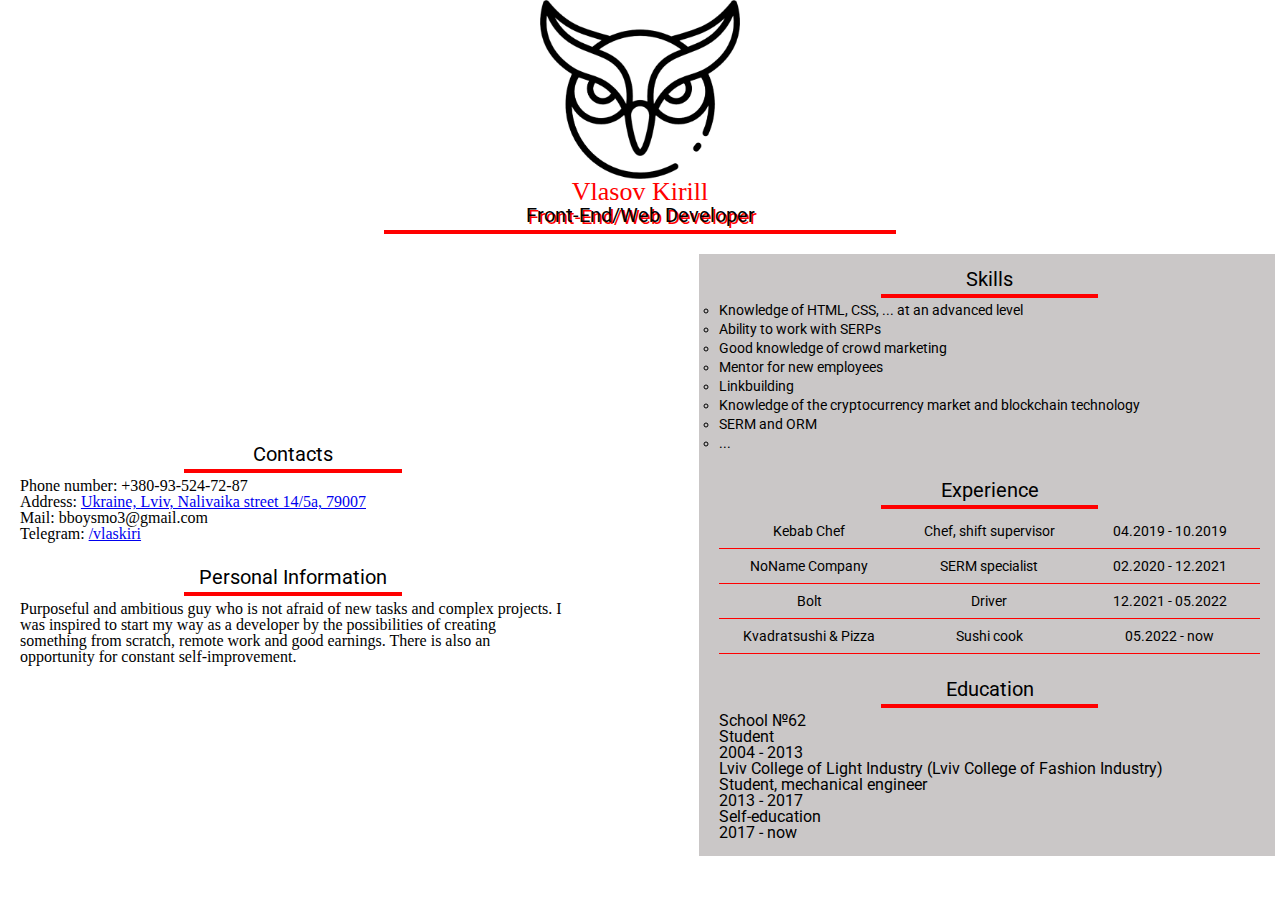
==== index.html @ 7f2b5b8c "upgrade file" ====
<!DOCTYPE html>
<html lang="en">
<head>
    <meta charset="UTF-8">
    <title>Vlasov Kirill CV</title>
    <link href="assets/styles/reset.css" rel="stylesheet"/>
    <link href="assets/styles/main.css" rel="stylesheet"/>
    <link href="assets/styles/components.css" rel="stylesheet"/>
    <meta content="width=device-width, initial-scale=1.0" name="viewport">
    <link href="https://fonts.googleapis.com" rel="preconnect">
    <link crossorigin href="https://fonts.gstatic.com" rel="preconnect">
    <link href="https://fonts.googleapis.com/css2?family=Roboto:wght@100;400;700&display=swap" rel="stylesheet">
</head>
<body>
<header class="backcolor-1">
    <img alt="owl image" class="avatar" src="assets/images/OWL.png"/>
    <div class="h1">
        <h1>Vlasov Kirill</h1>
    </div>
    <div class="h2">
        <h2>Front-End/Web Developer</h2>
    </div>
</header>

<main class="container">
    <div class="container-1">
        <div class="h2-1">
            <h2>Contacts</h2>
            <p>Phone number: +380-93-524-72-87</p>
            <p>Address: <a href="https://goo.gl/maps/vkyfWQnYKJ6B3HQ1A" target="_blank"> Ukraine, Lviv, Nalivaika street 14/5a,
                79007</a></p>
            <p>Mail: bboysmo3@gmail.com</p>
            <p>Telegram: <a href="https://t.me/vlaskiri" target="_blank">/vlaskiri</a></p>
        </div>
        <div class="h2-2">
            <h2>Personal Information</h2>
            <p>Purposeful and ambitious guy who is not afraid of new tasks and complex projects. I was inspired to start my way as a developer by the possibilities of creating something from scratch, remote work and good earnings. There is also an opportunity for constant self-improvement.</p>
        </div>
    </div>
    <section class="container-2">
        <div class="h2-3">
            <h2>Skills</h2>
            <ul>
                <li>Knowledge of HTML, CSS, ... at an advanced level</li>
                <li>Ability to work with SERPs</li>
                <li>Good knowledge of crowd marketing</li>
                <li>Mentor for new employees</li>
                <li>Linkbuilding</li>
                <li>Knowledge of the cryptocurrency market and blockchain technology</li>
                <li>SERM and ORM</li>
                <li>...</li>
            </ul>
        </div>
        <div class="h2-4">
            <h2>Experience</h2>
            <table class="table-1">
                <tr>
                    <td>Kebab Chef</td>
                    <td>Chef, shift supervisor</td>
                    <td>04.2019 - 10.2019</td>
                </tr>
                <tr>
                    <td>NoName Company</td>
                    <td>SERM specialist</td>
                    <td>02.2020 - 12.2021</td>
                </tr>
                <tr>
                    <td>Bolt</td>
                    <td>Driver</td>
                    <td>12.2021 - 05.2022</td>
                </tr>
                <tr>
                    <td>Kvadratsushi & Pizza</td>
                    <td>Sushi cook</td>
                    <td>05.2022 - now</td>
                </tr>
            </table>
        </div>
        <div class="h2-5">
            <h2>Education</h2>
            <div class="table">
                <div class="table-row">
                    <div class="table-column">School №62</div>
                    <div>Student</div>
                    <div>2004 - 2013</div>
                </div>
                <div>
                    <div>Lviv College of Light Industry (Lviv College of Fashion Industry)</div>
                    <div>Student, mechanical engineer</div>
                    <div>2013 - 2017</div>
                </div>
                <div>
                    <div>Self-education</div>
                    <div></div>
                    <div>2017 - now</div>
                </div>
            </div>
        </div>
        </section>
</main>
</body>
</html>
---- assets/styles/main.css ----
body {
    background-color: rgb(255, 255, 255);
    font-size: 16px;
    font-weight: normal;
    font-family: 'Roboto', sans-serif;
}

.container {
    display: flex;
    align-items: center;
    width: 100%;
    justify-content: space-between;
}

@media (max-width: 700px) {
    .container {
        display: block;
        text-align: center;
    }
}

.a {
    width: calc(100vw - 20px);
    gap: 20px
}
---- assets/styles/components.css ----
.backcolor-1 {
    background-image: url(/assets/images/avatar.jpg);
    padding-bottom: 10px;
}
.avatar {
    width: 200px;
    display: block;
    margin-left: auto;
    margin-right: auto;
}

p {
    font-size: 16px;
    font-family: cursive;
}

ul {
    font-size: 14px;
    list-style: circle;
}

td {
    font-size: 14px;
    width: 20%;
}

h1 {
    font-size: 26px;
    font-family: serif;
    color: red;
    text-align: center;
}

h2 {
    text-align: center;
    font-size: 20px;
    color: rgb(0, 0, 0);
}

.h2 {
    text-shadow: red 2px 2px;
}

h2::after {
    content: '';
    margin-top: 5px;
    margin-right: 30%;
    margin-left: 30%;
    margin-bottom: 5px;
    color: black;
    padding: 2px 0 2px 0;
    background-color: red;
    display: flex;
}

.container-2 {
    background-color: rgb(202, 199, 199);
    padding-left: 5px;
}

.container-2 li {
    padding-bottom: 5px;
}

.container-1, .container-2 {
    flex-basis: 45%;
    margin: 5px 5px;
}

.h2-1, .h2-2, .h2-3, .h2-4, .h2-5 {
    padding: 10px;
    margin: 5px;
}

table {
    text-align: center;
}

.table-1, .table-2 {
    width: 100%;
}

.table-1 td {
    padding: 10px 10px;
    border-bottom: 1px solid rgb(255, 0, 0);
}

.table-2 td {
    padding: 10px 10px;
    border-bottom: 1px solid rgb(255, 0, 0);
}
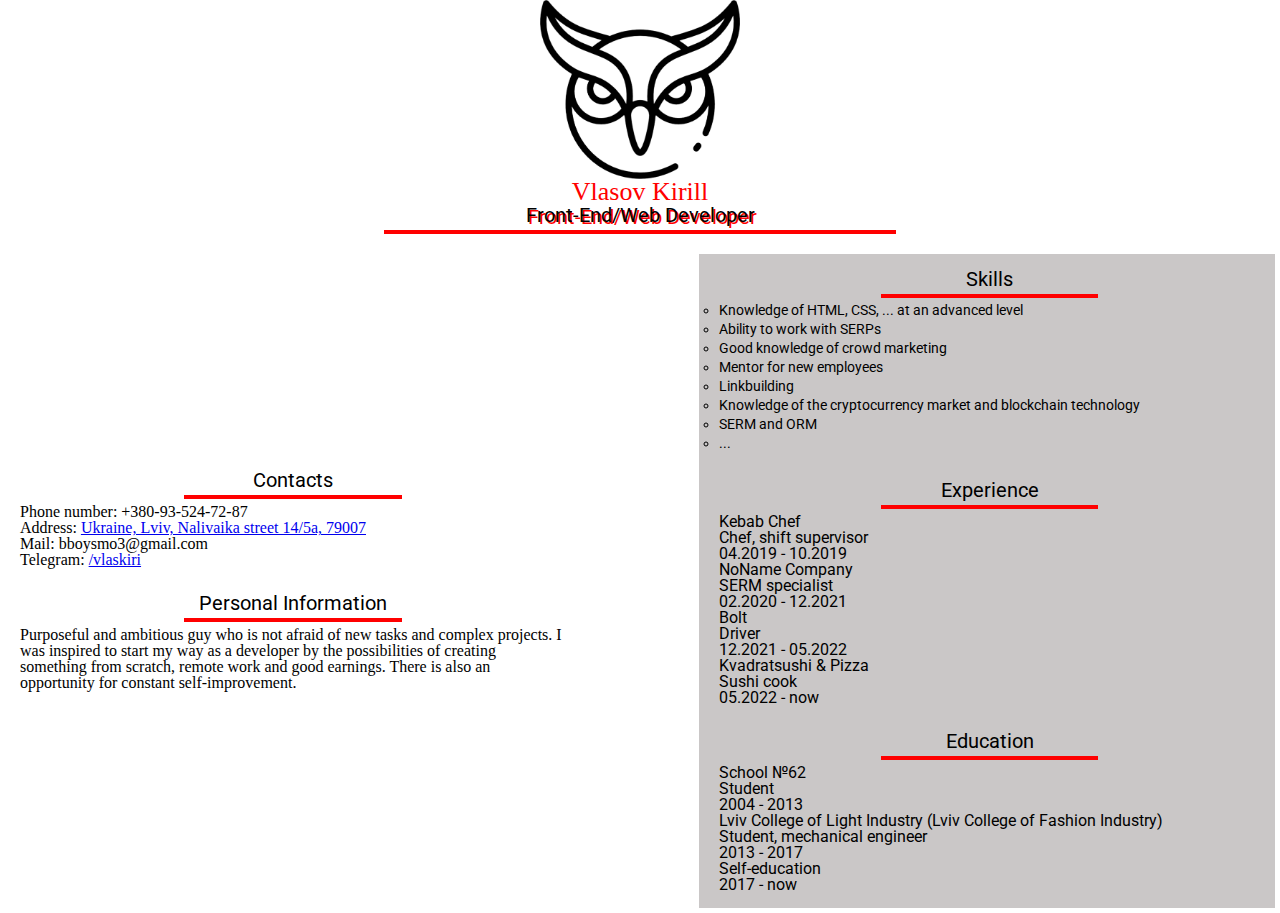
==== commit 720f7d0f: "upgrade file" ====
--- a/index.html
+++ b/index.html
@@ -4,6 +4,7 @@
     <meta charset="UTF-8">
     <title>Vlasov Kirill CV</title>
     <link href="assets/styles/reset.css" rel="stylesheet"/>
+    <link href="assets/styles/header.css" rel="stylesheet"/>
     <link href="assets/styles/main.css" rel="stylesheet"/>
     <link href="assets/styles/components.css" rel="stylesheet"/>
     <meta content="width=device-width, initial-scale=1.0" name="viewport">
@@ -53,32 +54,32 @@
         </div>
         <div class="h2-4">
             <h2>Experience</h2>
-            <table class="table-1">
-                <tr>
-                    <td>Kebab Chef</td>
-                    <td>Chef, shift supervisor</td>
-                    <td>04.2019 - 10.2019</td>
-                </tr>
-                <tr>
-                    <td>NoName Company</td>
-                    <td>SERM specialist</td>
-                    <td>02.2020 - 12.2021</td>
-                </tr>
-                <tr>
-                    <td>Bolt</td>
-                    <td>Driver</td>
-                    <td>12.2021 - 05.2022</td>
-                </tr>
-                <tr>
-                    <td>Kvadratsushi & Pizza</td>
-                    <td>Sushi cook</td>
-                    <td>05.2022 - now</td>
-                </tr>
-            </table>
+            <div class="table-1">
+                <div>
+                    <div>Kebab Chef</div>
+                    <div>Chef, shift supervisor</div>
+                    <div>04.2019 - 10.2019</div>
+                </div>
+                <div>
+                    <div>NoName Company</div>
+                    <div>SERM specialist</div>
+                    <div>02.2020 - 12.2021</div>
+                </div>
+                <div>
+                    <div>Bolt</div>
+                    <div>Driver</div>
+                    <div>12.2021 - 05.2022</div>
+                </div>
+                <div>
+                    <div>Kvadratsushi & Pizza</div>
+                    <div>Sushi cook</div>
+                    <div>05.2022 - now</div>
+                </div>
+            </div>
         </div>
         <div class="h2-5">
             <h2>Education</h2>
-            <div class="table">
+            <div class="table-2">
                 <div class="table-row">
                     <div class="table-column">School №62</div>
                     <div>Student</div>
--- a/assets/styles/header.css
+++ b/assets/styles/header.css
@@ -0,0 +1,39 @@
+.backcolor-1 {
+    background-image: url(/assets/images/avatar.jpg);
+    padding-bottom: 10px;
+}
+.avatar {
+    width: 200px;
+    display: block;
+    margin-left: auto;
+    margin-right: auto;
+}
+
+h1 {
+    font-size: 26px;
+    font-family: serif;
+    color: red;
+    text-align: center;
+}
+
+h2 {
+    text-align: center;
+    font-size: 20px;
+    color: rgb(0, 0, 0);
+}
+
+.h2 {
+    text-shadow: red 2px 2px;
+}
+
+h2::after {
+    content: '';
+    margin-top: 5px;
+    margin-right: 30%;
+    margin-left: 30%;
+    margin-bottom: 5px;
+    color: black;
+    padding: 2px 0 2px 0;
+    background-color: red;
+    display: flex;
+}--- a/assets/styles/components.css
+++ b/assets/styles/components.css
@@ -1,14 +1,3 @@
-.backcolor-1 {
-    background-image: url(/assets/images/avatar.jpg);
-    padding-bottom: 10px;
-}
-.avatar {
-    width: 200px;
-    display: block;
-    margin-left: auto;
-    margin-right: auto;
-}
-
 p {
     font-size: 16px;
     font-family: cursive;
@@ -24,33 +13,10 @@
     width: 20%;
 }
 
-h1 {
-    font-size: 26px;
-    font-family: serif;
-    color: red;
-    text-align: center;
-}
-
 h2 {
     text-align: center;
     font-size: 20px;
     color: rgb(0, 0, 0);
-}
-
-.h2 {
-    text-shadow: red 2px 2px;
-}
-
-h2::after {
-    content: '';
-    margin-top: 5px;
-    margin-right: 30%;
-    margin-left: 30%;
-    margin-bottom: 5px;
-    color: black;
-    padding: 2px 0 2px 0;
-    background-color: red;
-    display: flex;
 }
 
 .container-2 {
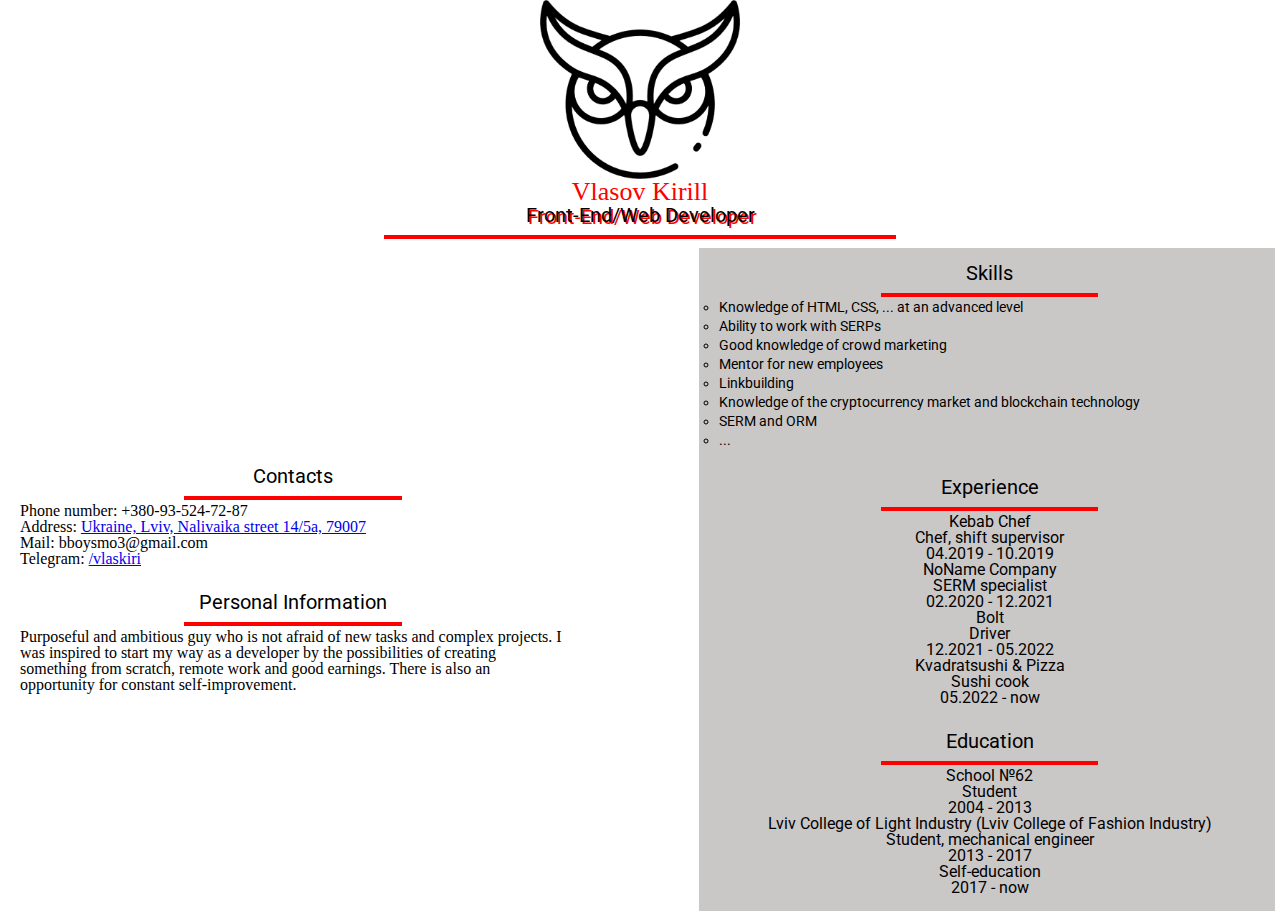
==== commit b559998f: "upgrade file" ====
--- a/index.html
+++ b/index.html
@@ -24,22 +24,22 @@
 </header>
 
 <main class="container">
-    <div class="container-1">
-        <div class="h2-1">
+    <article class="container-1">
+        <section class="h2-1">
             <h2>Contacts</h2>
             <p>Phone number: +380-93-524-72-87</p>
             <p>Address: <a href="https://goo.gl/maps/vkyfWQnYKJ6B3HQ1A" target="_blank"> Ukraine, Lviv, Nalivaika street 14/5a,
                 79007</a></p>
             <p>Mail: bboysmo3@gmail.com</p>
             <p>Telegram: <a href="https://t.me/vlaskiri" target="_blank">/vlaskiri</a></p>
-        </div>
-        <div class="h2-2">
+        </section>
+        <section class="h2-2">
             <h2>Personal Information</h2>
             <p>Purposeful and ambitious guy who is not afraid of new tasks and complex projects. I was inspired to start my way as a developer by the possibilities of creating something from scratch, remote work and good earnings. There is also an opportunity for constant self-improvement.</p>
-        </div>
-    </div>
-    <section class="container-2">
-        <div class="h2-3">
+        </section>
+    </article>
+    <article class="container-2">
+        <section class="h2-3">
             <h2>Skills</h2>
             <ul>
                 <li>Knowledge of HTML, CSS, ... at an advanced level</li>
@@ -51,53 +51,53 @@
                 <li>SERM and ORM</li>
                 <li>...</li>
             </ul>
-        </div>
-        <div class="h2-4">
+        </section>
+        <section class="h2-4">
             <h2>Experience</h2>
             <div class="table-1">
-                <div>
-                    <div>Kebab Chef</div>
-                    <div>Chef, shift supervisor</div>
-                    <div>04.2019 - 10.2019</div>
+                <div class="table-row">
+                    <div class="table-column">Kebab Chef</div>
+                    <div class="table-column">Chef, shift supervisor</div>
+                    <div class="table-column">04.2019 - 10.2019</div>
                 </div>
-                <div>
-                    <div>NoName Company</div>
-                    <div>SERM specialist</div>
-                    <div>02.2020 - 12.2021</div>
+                <div class="table-row">
+                    <div class="table-column">NoName Company</div>
+                    <div class="table-column">SERM specialist</div>
+                    <div class="table-column">02.2020 - 12.2021</div>
                 </div>
-                <div>
-                    <div>Bolt</div>
-                    <div>Driver</div>
-                    <div>12.2021 - 05.2022</div>
+                <div class="table-row">
+                    <div class="table-column">Bolt</div>
+                    <div class="table-column">Driver</div>
+                    <div class="table-column">12.2021 - 05.2022</div>
                 </div>
-                <div>
-                    <div>Kvadratsushi & Pizza</div>
-                    <div>Sushi cook</div>
-                    <div>05.2022 - now</div>
+                <div class="table-row">
+                    <div class="table-column">Kvadratsushi & Pizza</div>
+                    <div class="table-column">Sushi cook</div>
+                    <div class="table-column">05.2022 - now</div>
                 </div>
             </div>
-        </div>
-        <div class="h2-5">
+        </section>
+        <section class="h2-5">
             <h2>Education</h2>
             <div class="table-2">
                 <div class="table-row">
                     <div class="table-column">School №62</div>
-                    <div>Student</div>
-                    <div>2004 - 2013</div>
+                    <div class="table-column">Student</div>
+                    <div class="table-column">2004 - 2013</div>
                 </div>
-                <div>
-                    <div>Lviv College of Light Industry (Lviv College of Fashion Industry)</div>
-                    <div>Student, mechanical engineer</div>
-                    <div>2013 - 2017</div>
+                <div class="table-row">
+                    <div class="table-column">Lviv College of Light Industry (Lviv College of Fashion Industry)</div>
+                    <div class="table-column">Student, mechanical engineer</div>
+                    <div class="table-column">2013 - 2017</div>
                 </div>
-                <div>
-                    <div>Self-education</div>
-                    <div></div>
-                    <div>2017 - now</div>
+                <div class="table-row">
+                    <div class="table-column">Self-education</div>
+                    <div class="table-column"></div>
+                    <div class="table-column">2017 - now</div>
                 </div>
             </div>
-        </div>
         </section>
+        </article>
 </main>
 </body>
 </html>--- a/assets/styles/header.css
+++ b/assets/styles/header.css
@@ -1,6 +1,6 @@
 .backcolor-1 {
     background-image: url(/assets/images/avatar.jpg);
-    padding-bottom: 10px;
+    padding-bottom: 1px;
 }
 .avatar {
     width: 200px;
@@ -28,10 +28,10 @@
 
 h2::after {
     content: '';
-    margin-top: 5px;
+    margin-top: 10px;
     margin-right: 30%;
     margin-left: 30%;
-    margin-bottom: 5px;
+    margin-bottom: 3px;
     color: black;
     padding: 2px 0 2px 0;
     background-color: red;
--- a/assets/styles/components.css
+++ b/assets/styles/components.css
@@ -38,20 +38,17 @@
     margin: 5px;
 }
 
-table {
+.table-1, .table-2 {
+    width: 100%;
     text-align: center;
 }
 
-.table-1, .table-2 {
-    width: 100%;
-}
-
-.table-1 td {
+.table-1 table-column {
     padding: 10px 10px;
     border-bottom: 1px solid rgb(255, 0, 0);
 }
 
-.table-2 td {
+.table-2 table-column {
     padding: 10px 10px;
     border-bottom: 1px solid rgb(255, 0, 0);
 }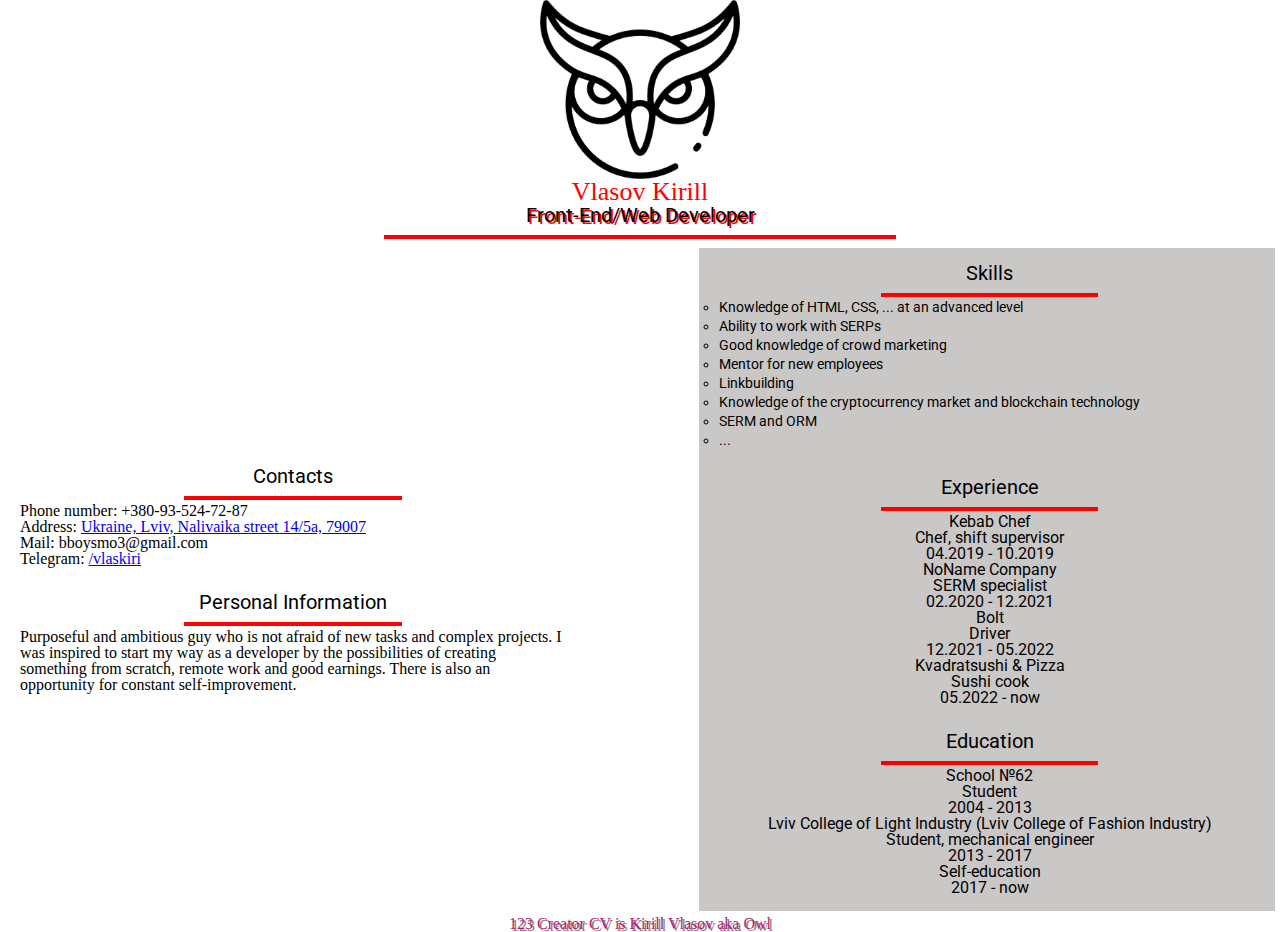
==== commit 9f6a4993: "upgrade file's, new file "footer"" ====
--- a/index.html
+++ b/index.html
@@ -7,6 +7,7 @@
     <link href="assets/styles/header.css" rel="stylesheet"/>
     <link href="assets/styles/main.css" rel="stylesheet"/>
     <link href="assets/styles/components.css" rel="stylesheet"/>
+    <link href="assets/styles/footer.css" rel="stylesheet"/>
     <meta content="width=device-width, initial-scale=1.0" name="viewport">
     <link href="https://fonts.googleapis.com" rel="preconnect">
     <link crossorigin href="https://fonts.gstatic.com" rel="preconnect">
@@ -99,5 +100,8 @@
         </section>
         </article>
 </main>
+<footer>
+    <p>123 Creator CV is Kirill Vlasov aka Owl</p>
+</footer>
 </body>
 </html>--- a/assets/styles/footer.css
+++ b/assets/styles/footer.css
@@ -0,0 +1,5 @@
+footer p {
+    text-align: center;
+    color: #ba187d;
+    text-shadow: gray 2px 2px;
+}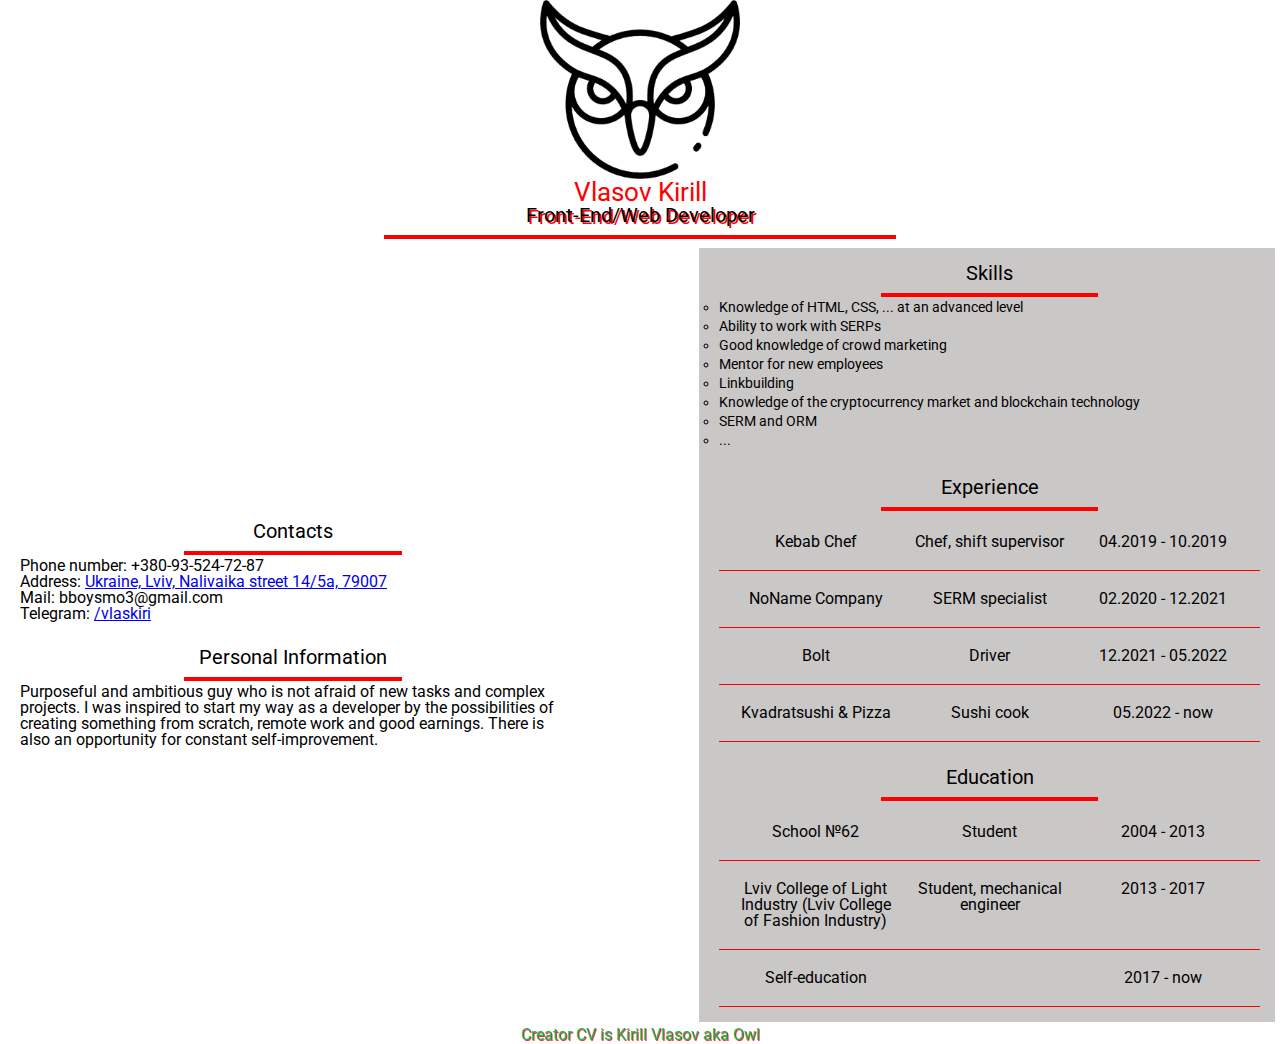
==== commit d85ea907: "upgrade file's" ====
--- a/index.html
+++ b/index.html
@@ -2,13 +2,13 @@
 <html lang="en">
 <head>
     <meta charset="UTF-8">
+    <meta content="width=device-width, initial-scale=1.0" name="viewport">
     <title>Vlasov Kirill CV</title>
     <link href="assets/styles/reset.css" rel="stylesheet"/>
     <link href="assets/styles/header.css" rel="stylesheet"/>
     <link href="assets/styles/main.css" rel="stylesheet"/>
     <link href="assets/styles/components.css" rel="stylesheet"/>
     <link href="assets/styles/footer.css" rel="stylesheet"/>
-    <meta content="width=device-width, initial-scale=1.0" name="viewport">
     <link href="https://fonts.googleapis.com" rel="preconnect">
     <link crossorigin href="https://fonts.gstatic.com" rel="preconnect">
     <link href="https://fonts.googleapis.com/css2?family=Roboto:wght@100;400;700&display=swap" rel="stylesheet">
@@ -101,7 +101,7 @@
         </article>
 </main>
 <footer>
-    <p>123 Creator CV is Kirill Vlasov aka Owl</p>
+    <p>Creator CV is Kirill Vlasov aka Owl</p>
 </footer>
 </body>
 </html>--- a/assets/styles/header.css
+++ b/assets/styles/header.css
@@ -11,7 +11,7 @@
 
 h1 {
     font-size: 26px;
-    font-family: serif;
+    /*font-family: serif;*/
     color: red;
     text-align: center;
 }
--- a/assets/styles/components.css
+++ b/assets/styles/components.css
@@ -1,6 +1,6 @@
 p {
     font-size: 16px;
-    font-family: cursive;
+    /*font-family: cursive;*/
 }
 
 ul {
@@ -13,11 +13,11 @@
     width: 20%;
 }
 
-h2 {
-    text-align: center;
-    font-size: 20px;
-    color: rgb(0, 0, 0);
-}
+/*h2 {*/
+/*    text-align: center;*/
+/*    font-size: 20px;*/
+/*    color: rgb(0, 0, 0);*/
+/*}*/
 
 .container-2 {
     background-color: rgb(202, 199, 199);
@@ -39,16 +39,20 @@
 }
 
 .table-1, .table-2 {
-    width: 100%;
+    flex-basis: 100%;
     text-align: center;
 }
 
-.table-1 table-column {
+.table-row {
     padding: 10px 10px;
     border-bottom: 1px solid rgb(255, 0, 0);
+    display: flex;
+    text-align: center;
+    width: 100%;
 }
 
-.table-2 table-column {
+.table-column {
     padding: 10px 10px;
-    border-bottom: 1px solid rgb(255, 0, 0);
+    flex: 1;
+    text-align: center;
 }--- a/assets/styles/footer.css
+++ b/assets/styles/footer.css
@@ -1,5 +1,5 @@
 footer p {
     text-align: center;
-    color: #ba187d;
-    text-shadow: gray 2px 2px;
+    color: #20b056;
+    text-shadow: rgba(255, 0, 0, 0.84) 1px 1px;
 }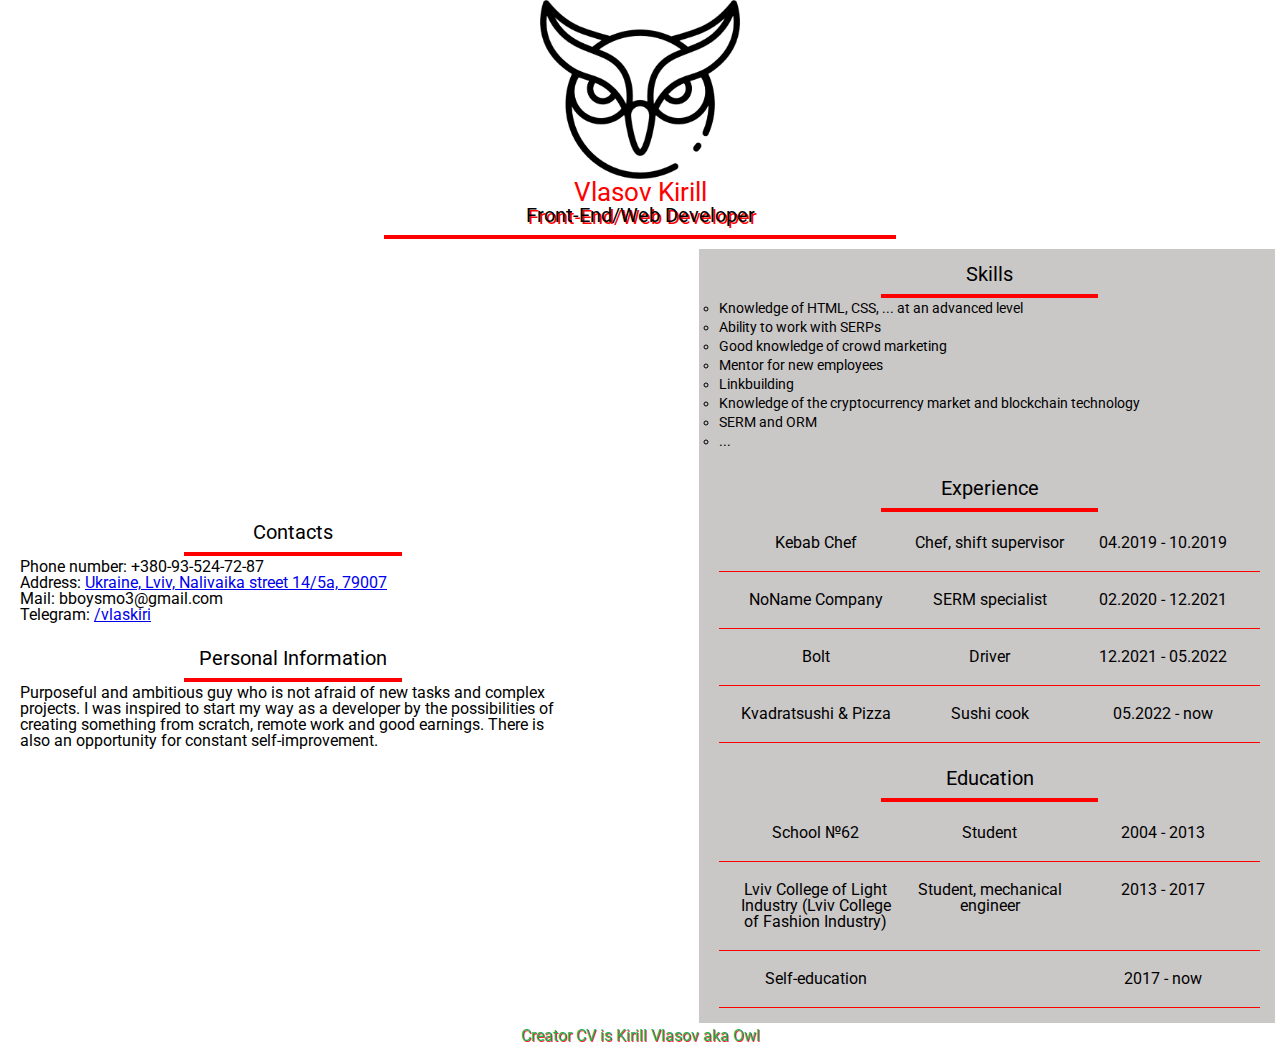
==== commit 49b5883f: "upgrade file's" ====
--- a/index.html
+++ b/index.html
@@ -14,19 +14,17 @@
     <link href="https://fonts.googleapis.com/css2?family=Roboto:wght@100;400;700&display=swap" rel="stylesheet">
 </head>
 <body>
-<header class="backcolor-1">
+<header class="headerimage">
     <img alt="owl image" class="avatar" src="assets/images/OWL.png"/>
-    <div class="h1">
         <h1>Vlasov Kirill</h1>
-    </div>
-    <div class="h2">
+    <div class="header-h2">
         <h2>Front-End/Web Developer</h2>
     </div>
 </header>
 
-<main class="container">
-    <article class="container-1">
-        <section class="h2-1">
+<main class="main">
+    <article class="article-1">
+        <section class="section">
             <h2>Contacts</h2>
             <p>Phone number: +380-93-524-72-87</p>
             <p>Address: <a href="https://goo.gl/maps/vkyfWQnYKJ6B3HQ1A" target="_blank"> Ukraine, Lviv, Nalivaika street 14/5a,
@@ -34,13 +32,13 @@
             <p>Mail: bboysmo3@gmail.com</p>
             <p>Telegram: <a href="https://t.me/vlaskiri" target="_blank">/vlaskiri</a></p>
         </section>
-        <section class="h2-2">
+        <section class="section">
             <h2>Personal Information</h2>
             <p>Purposeful and ambitious guy who is not afraid of new tasks and complex projects. I was inspired to start my way as a developer by the possibilities of creating something from scratch, remote work and good earnings. There is also an opportunity for constant self-improvement.</p>
         </section>
     </article>
-    <article class="container-2">
-        <section class="h2-3">
+    <article class="article-2">
+        <section class="section">
             <h2>Skills</h2>
             <ul>
                 <li>Knowledge of HTML, CSS, ... at an advanced level</li>
@@ -53,9 +51,9 @@
                 <li>...</li>
             </ul>
         </section>
-        <section class="h2-4">
+        <section class="section">
             <h2>Experience</h2>
-            <div class="table-1">
+            <div class="table-exp">
                 <div class="table-row">
                     <div class="table-column">Kebab Chef</div>
                     <div class="table-column">Chef, shift supervisor</div>
@@ -78,9 +76,9 @@
                 </div>
             </div>
         </section>
-        <section class="h2-5">
+        <section class="section">
             <h2>Education</h2>
-            <div class="table-2">
+            <div class="table-edu">
                 <div class="table-row">
                     <div class="table-column">School №62</div>
                     <div class="table-column">Student</div>
--- a/assets/styles/header.css
+++ b/assets/styles/header.css
@@ -1,6 +1,6 @@
-.backcolor-1 {
+.headerimage {
     background-image: url(/assets/images/avatar.jpg);
-    padding-bottom: 1px;
+    padding-bottom: 2px;
 }
 .avatar {
     width: 200px;
@@ -11,7 +11,6 @@
 
 h1 {
     font-size: 26px;
-    /*font-family: serif;*/
     color: red;
     text-align: center;
 }
@@ -22,7 +21,7 @@
     color: rgb(0, 0, 0);
 }
 
-.h2 {
+.header-h2 {
     text-shadow: red 2px 2px;
 }
 
--- a/assets/styles/main.css
+++ b/assets/styles/main.css
@@ -5,7 +5,7 @@
     font-family: 'Roboto', sans-serif;
 }
 
-.container {
+.main {
     display: flex;
     align-items: center;
     width: 100%;
@@ -13,7 +13,7 @@
 }
 
 @media (max-width: 700px) {
-    .container {
+    .main {
         display: block;
         text-align: center;
     }
--- a/assets/styles/components.css
+++ b/assets/styles/components.css
@@ -8,37 +8,26 @@
     list-style: circle;
 }
 
-td {
-    font-size: 14px;
-    width: 20%;
-}
-
-/*h2 {*/
-/*    text-align: center;*/
-/*    font-size: 20px;*/
-/*    color: rgb(0, 0, 0);*/
-/*}*/
-
-.container-2 {
+.article-2 {
     background-color: rgb(202, 199, 199);
     padding-left: 5px;
 }
 
-.container-2 li {
+.article-2 li {
     padding-bottom: 5px;
 }
 
-.container-1, .container-2 {
+.article-1, .article-2 {
     flex-basis: 45%;
     margin: 5px 5px;
 }
 
-.h2-1, .h2-2, .h2-3, .h2-4, .h2-5 {
+.section {
     padding: 10px;
     margin: 5px;
 }
 
-.table-1, .table-2 {
+.table-exp, .table-edu {
     flex-basis: 100%;
     text-align: center;
 }
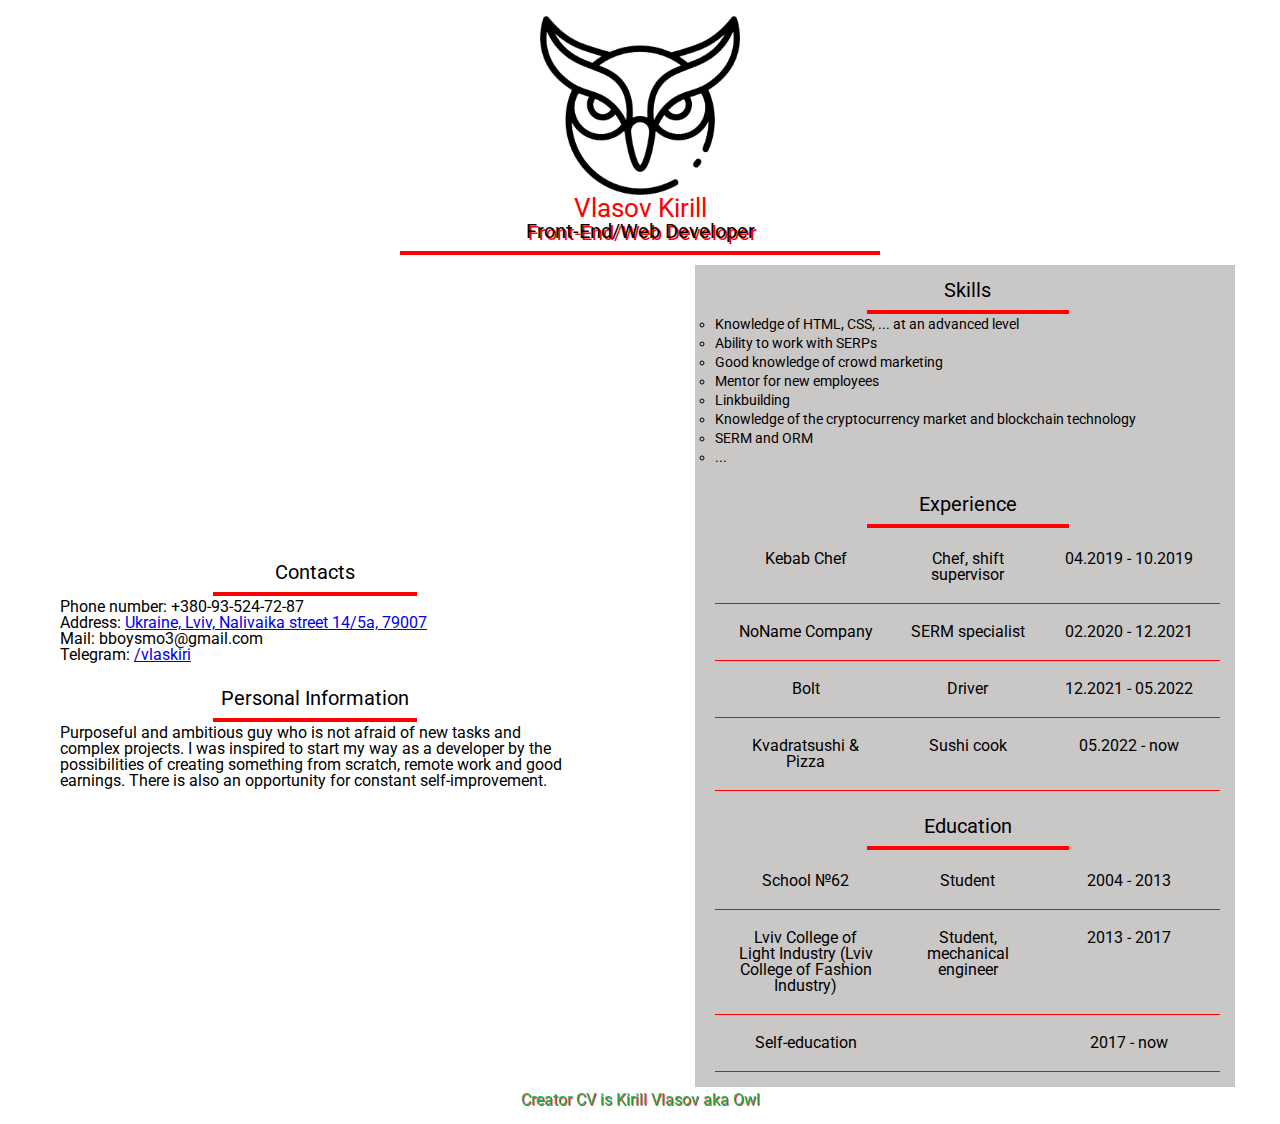
==== commit 729b8ffa: "upgrade file's" ====
--- a/index.html
+++ b/index.html
@@ -14,92 +14,95 @@
     <link href="https://fonts.googleapis.com/css2?family=Roboto:wght@100;400;700&display=swap" rel="stylesheet">
 </head>
 <body>
-<header class="headerimage">
-    <img alt="owl image" class="avatar" src="assets/images/OWL.png"/>
+<div class="cv">
+    <header class="headerimage">
+        <img alt="owl image" class="avatar" src="assets/images/OWL.png"/>
         <h1>Vlasov Kirill</h1>
-    <div class="header-h2">
-        <h2>Front-End/Web Developer</h2>
-    </div>
-</header>
+        <div class="header-h2">
+            <h2>Front-End/Web Developer</h2>
+        </div>
+    </header>
 
-<main class="main">
-    <article class="article-1">
-        <section class="section">
-            <h2>Contacts</h2>
-            <p>Phone number: +380-93-524-72-87</p>
-            <p>Address: <a href="https://goo.gl/maps/vkyfWQnYKJ6B3HQ1A" target="_blank"> Ukraine, Lviv, Nalivaika street 14/5a,
-                79007</a></p>
-            <p>Mail: bboysmo3@gmail.com</p>
-            <p>Telegram: <a href="https://t.me/vlaskiri" target="_blank">/vlaskiri</a></p>
-        </section>
-        <section class="section">
-            <h2>Personal Information</h2>
-            <p>Purposeful and ambitious guy who is not afraid of new tasks and complex projects. I was inspired to start my way as a developer by the possibilities of creating something from scratch, remote work and good earnings. There is also an opportunity for constant self-improvement.</p>
-        </section>
-    </article>
-    <article class="article-2">
-        <section class="section">
-            <h2>Skills</h2>
-            <ul>
-                <li>Knowledge of HTML, CSS, ... at an advanced level</li>
-                <li>Ability to work with SERPs</li>
-                <li>Good knowledge of crowd marketing</li>
-                <li>Mentor for new employees</li>
-                <li>Linkbuilding</li>
-                <li>Knowledge of the cryptocurrency market and blockchain technology</li>
-                <li>SERM and ORM</li>
-                <li>...</li>
-            </ul>
-        </section>
-        <section class="section">
-            <h2>Experience</h2>
-            <div class="table-exp">
-                <div class="table-row">
-                    <div class="table-column">Kebab Chef</div>
-                    <div class="table-column">Chef, shift supervisor</div>
-                    <div class="table-column">04.2019 - 10.2019</div>
+    <main class="main">
+        <article class="article-1">
+            <section class="section">
+                <h2>Contacts</h2>
+                <p>Phone number: +380-93-524-72-87</p>
+                <p>Address: <a href="https://goo.gl/maps/vkyfWQnYKJ6B3HQ1A" target="_blank"> Ukraine, Lviv, Nalivaika street 14/5a,
+                    79007</a></p>
+                <p>Mail: bboysmo3@gmail.com</p>
+                <p>Telegram: <a href="https://t.me/vlaskiri" target="_blank">/vlaskiri</a></p>
+            </section>
+            <section class="section">
+                <h2>Personal Information</h2>
+                <p>Purposeful and ambitious guy who is not afraid of new tasks and complex projects. I was inspired to start my way as a developer by the possibilities of creating something from scratch, remote work and good earnings. There is also an opportunity for constant self-improvement.</p>
+            </section>
+        </article>
+        <article class="article-2">
+            <section class="section">
+                <h2>Skills</h2>
+                <ul>
+                    <li>Knowledge of HTML, CSS, ... at an advanced level</li>
+                    <li>Ability to work with SERPs</li>
+                    <li>Good knowledge of crowd marketing</li>
+                    <li>Mentor for new employees</li>
+                    <li>Linkbuilding</li>
+                    <li>Knowledge of the cryptocurrency market and blockchain technology</li>
+                    <li>SERM and ORM</li>
+                    <li>...</li>
+                </ul>
+            </section>
+            <section class="section">
+                <h2>Experience</h2>
+                <div class="table-exp">
+                    <div class="table-row">
+                        <div class="table-column">Kebab Chef</div>
+                        <div class="table-column">Chef, shift supervisor</div>
+                        <div class="table-column">04.2019 - 10.2019</div>
+                    </div>
+                    <div class="table-row">
+                        <div class="table-column">NoName Company</div>
+                        <div class="table-column">SERM specialist</div>
+                        <div class="table-column">02.2020 - 12.2021</div>
+                    </div>
+                    <div class="table-row">
+                        <div class="table-column">Bolt</div>
+                        <div class="table-column">Driver</div>
+                        <div class="table-column">12.2021 - 05.2022</div>
+                    </div>
+                    <div class="table-row">
+                        <div class="table-column">Kvadratsushi & Pizza</div>
+                        <div class="table-column">Sushi cook</div>
+                        <div class="table-column">05.2022 - now</div>
+                    </div>
                 </div>
-                <div class="table-row">
-                    <div class="table-column">NoName Company</div>
-                    <div class="table-column">SERM specialist</div>
-                    <div class="table-column">02.2020 - 12.2021</div>
+            </section>
+            <section class="section">
+                <h2>Education</h2>
+                <div class="table-edu">
+                    <div class="table-row">
+                        <div class="table-column">School №62</div>
+                        <div class="table-column">Student</div>
+                        <div class="table-column">2004 - 2013</div>
+                    </div>
+                    <div class="table-row">
+                        <div class="table-column">Lviv College of Light Industry (Lviv College of Fashion Industry)</div>
+                        <div class="table-column">Student, mechanical engineer</div>
+                        <div class="table-column">2013 - 2017</div>
+                    </div>
+                    <div class="table-row">
+                        <div class="table-column">Self-education</div>
+                        <div class="table-column"></div>
+                        <div class="table-column">2017 - now</div>
+                    </div>
                 </div>
-                <div class="table-row">
-                    <div class="table-column">Bolt</div>
-                    <div class="table-column">Driver</div>
-                    <div class="table-column">12.2021 - 05.2022</div>
-                </div>
-                <div class="table-row">
-                    <div class="table-column">Kvadratsushi & Pizza</div>
-                    <div class="table-column">Sushi cook</div>
-                    <div class="table-column">05.2022 - now</div>
-                </div>
-            </div>
-        </section>
-        <section class="section">
-            <h2>Education</h2>
-            <div class="table-edu">
-                <div class="table-row">
-                    <div class="table-column">School №62</div>
-                    <div class="table-column">Student</div>
-                    <div class="table-column">2004 - 2013</div>
-                </div>
-                <div class="table-row">
-                    <div class="table-column">Lviv College of Light Industry (Lviv College of Fashion Industry)</div>
-                    <div class="table-column">Student, mechanical engineer</div>
-                    <div class="table-column">2013 - 2017</div>
-                </div>
-                <div class="table-row">
-                    <div class="table-column">Self-education</div>
-                    <div class="table-column"></div>
-                    <div class="table-column">2017 - now</div>
-                </div>
-            </div>
-        </section>
+            </section>
         </article>
-</main>
-<footer>
-    <p>Creator CV is Kirill Vlasov aka Owl</p>
-</footer>
+    </main>
+    <footer>
+        <p>Creator CV is Kirill Vlasov aka Owl</p>
+    </footer>
+</div>
+
 </body>
 </html>--- a/assets/styles/main.css
+++ b/assets/styles/main.css
@@ -1,8 +1,9 @@
 body {
     background-color: rgb(255, 255, 255);
-    font-size: 16px;
-    font-weight: normal;
+    /*font-size: 16px;*/
+    /*font-weight: normal;*/
     font-family: 'Roboto', sans-serif;
+    padding: 16px;
 }
 
 .main {
@@ -10,6 +11,11 @@
     align-items: center;
     width: 100%;
     justify-content: space-between;
+}
+
+.cv{
+    max-width: 1200px;
+    margin: 0 auto;
 }
 
 @media (max-width: 700px) {
--- a/assets/styles/components.css
+++ b/assets/styles/components.css
@@ -1,11 +1,15 @@
 p {
     font-size: 16px;
-    /*font-family: cursive;*/
 }
 
 ul {
     font-size: 14px;
     list-style: circle;
+}
+
+.article-1, .article-2 {
+    flex-basis: 45%;
+    margin: 5px 5px;
 }
 
 .article-2 {
@@ -15,11 +19,6 @@
 
 .article-2 li {
     padding-bottom: 5px;
-}
-
-.article-1, .article-2 {
-    flex-basis: 45%;
-    margin: 5px 5px;
 }
 
 .section {
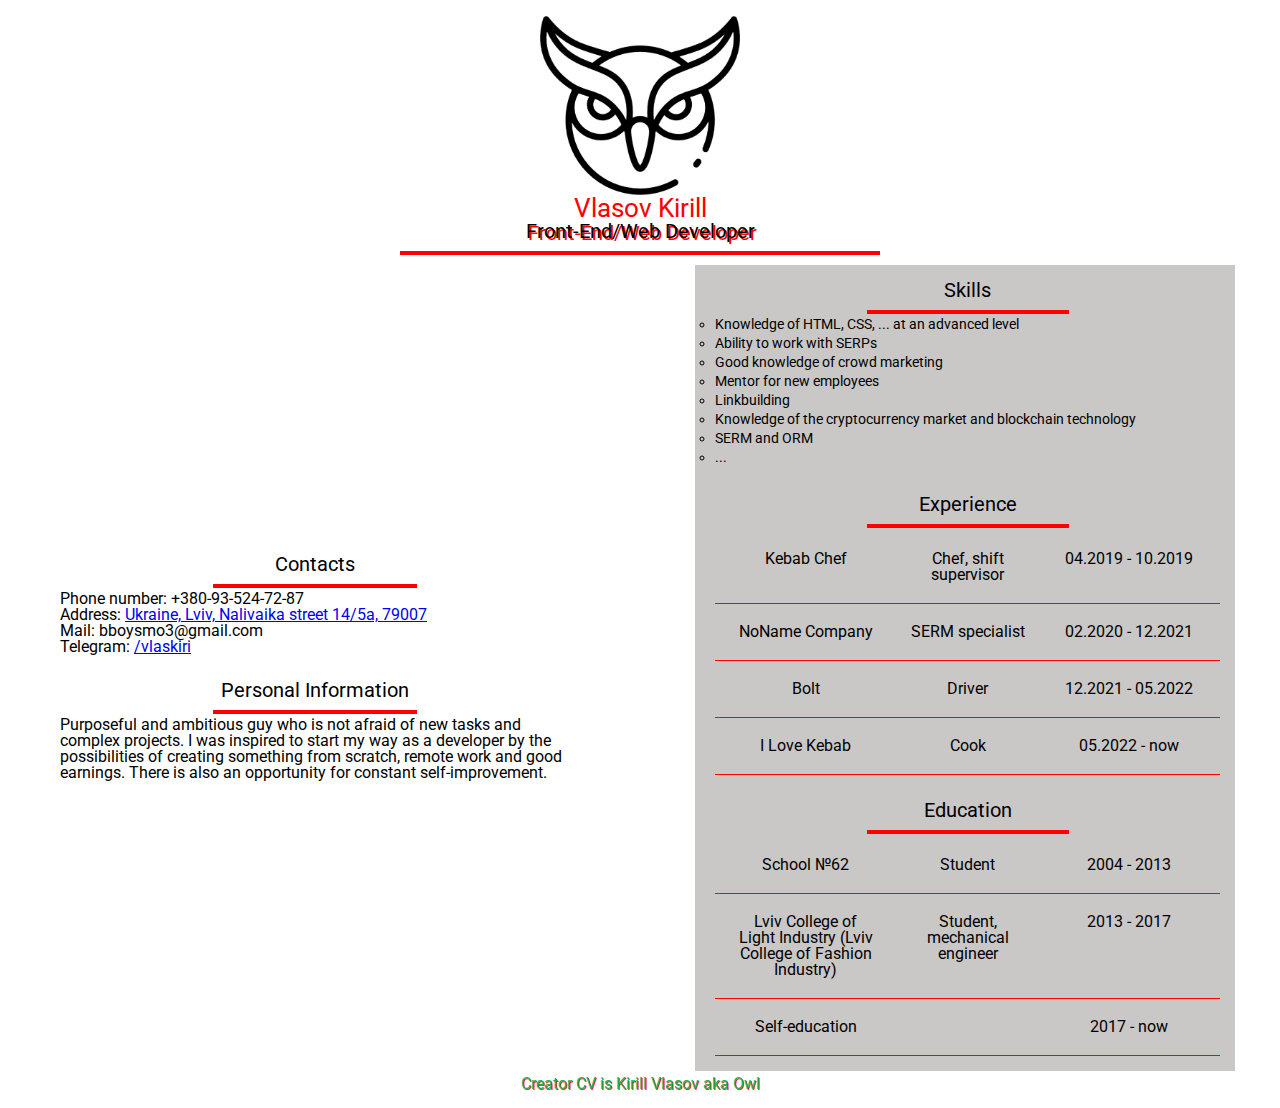
==== commit 77e4de6a: "upgrade file's" ====
--- a/index.html
+++ b/index.html
@@ -71,8 +71,8 @@
                         <div class="table-column">12.2021 - 05.2022</div>
                     </div>
                     <div class="table-row">
-                        <div class="table-column">Kvadratsushi & Pizza</div>
-                        <div class="table-column">Sushi cook</div>
+                        <div class="table-column">I Love Kebab</div>
+                        <div class="table-column">Cook</div>
                         <div class="table-column">05.2022 - now</div>
                     </div>
                 </div>
--- a/assets/styles/header.css
+++ b/assets/styles/header.css
@@ -1,5 +1,5 @@
 .headerimage {
-    background-image: url(/assets/images/avatar.jpg);
+    background-image: url("../images/avatar.jpg");
     padding-bottom: 2px;
 }
 .avatar {
